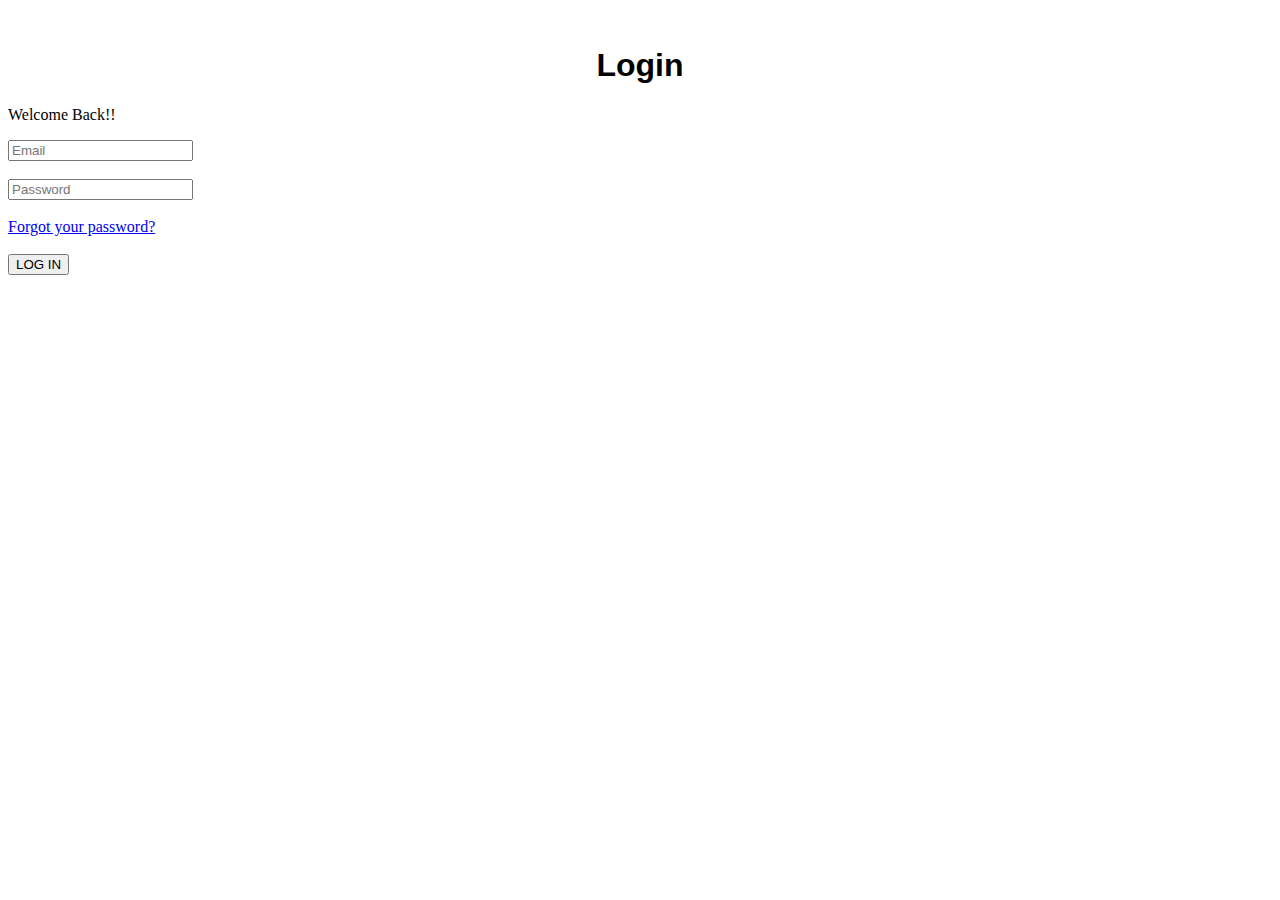
==== index.html @ 58798fef "Add files via upload" ====
<html>
    <head>
        <link href="index_css.css" rel="stylesheet">
        <title>LOGIN</title>
    </head>
    <body>
        <form class="header">
            <br>
            <h1 style="font-family:'Segoe UI', Tahoma, Geneva, Verdana, sans-serif;background-color: white; text-align: center;">Login</h1>
            
            <p class="p1">Welcome Back!!</p>

            <input type="email" placeholder="Email"><br><br>

            <input type="password" placeholder="Password"><br><br>

            <a href="#" class="p1">Forgot your password?</a><br><br>

            <button value="submit">LOG IN</button>
        </form>
    </body>
</html>
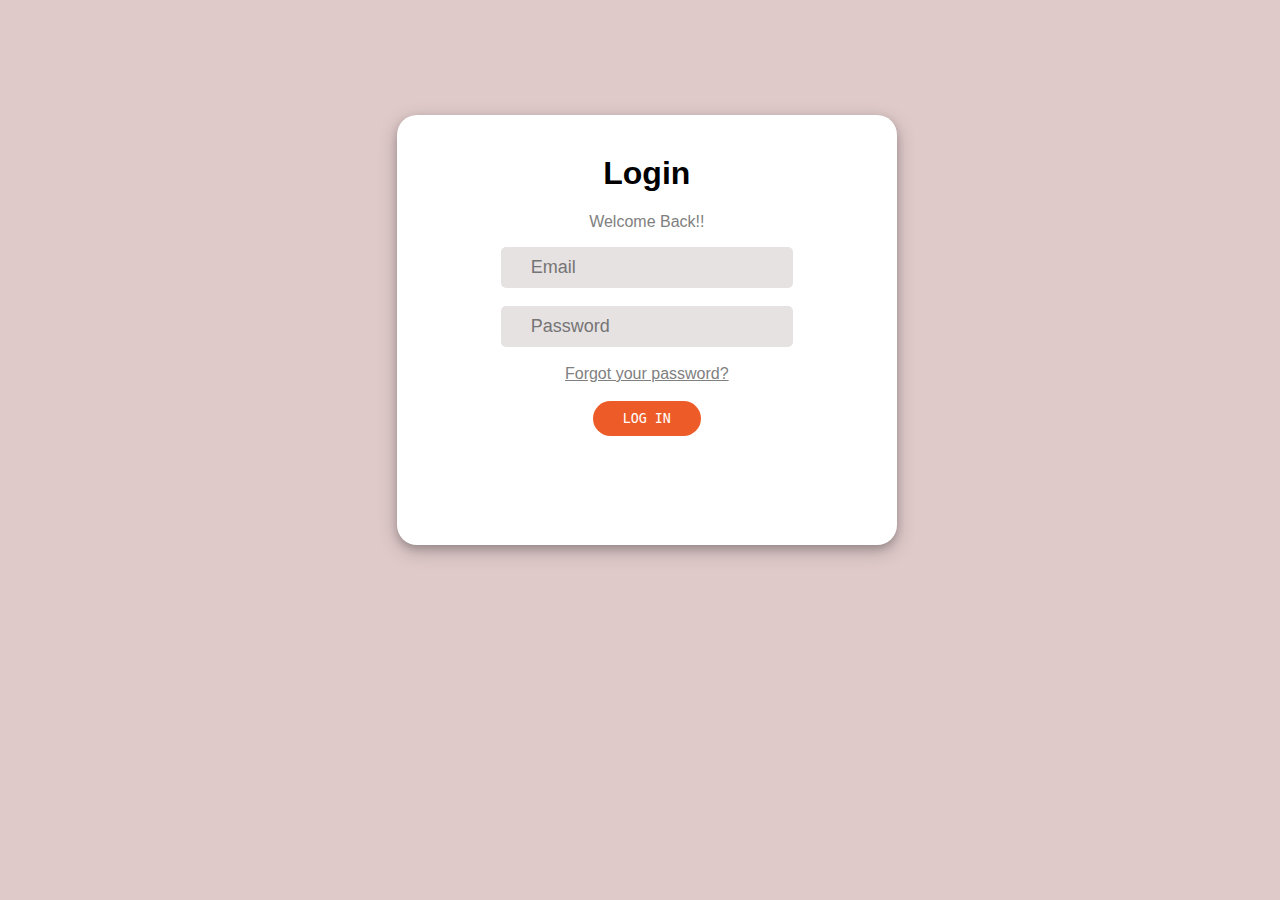
==== commit c4b630a4: "Update index.html" ====
--- a/index.html
+++ b/index.html
@@ -1,6 +1,6 @@
 <html>
     <head>
-        <link href="index_css.css" rel="stylesheet">
+        <link href="css/index_css.css" rel="stylesheet">
         <title>LOGIN</title>
     </head>
     <body>
@@ -19,4 +19,4 @@
             <button value="submit">LOG IN</button>
         </form>
     </body>
-</html>+</html>
--- a/css/index_css.css
+++ b/css/index_css.css
@@ -0,0 +1,58 @@
+* {
+    text-align: center;
+    background-color:rgb(223, 201, 201);
+  }
+
+  body
+  {
+    margin-left: 30%;
+    margin-top: 9%;
+    padding-left: 1%;
+  }
+
+  .header
+  {
+    background-color: white;
+    text-align: center;
+    font-family:'Segoe UI', Tahoma, Geneva, Verdana, sans-serif;
+    position: relative;
+    overflow: hidden;
+    width: 500px;
+    max-width: 100%;
+    min-height: 430px;
+    border-radius: 20px;
+    box-shadow: 0 4px 8px 0 rgba(0, 0, 0, 0.2), 0 6px 20px 0 rgba(0, 0, 0, 0.19);
+  }
+
+  input
+  {
+    background-color: rgb(231, 226, 226);
+    border: 0ch;
+    padding-left: 30px;
+    padding-top: 10px;
+    padding-bottom: 10px;
+    padding-right: 30px;
+    text-align: left;
+    border-radius: 5px;
+    font-size: large;
+  }
+
+  .p1
+  {
+    font-family:'Segoe UI', Tahoma, Geneva, Verdana, sans-serif;
+    color: gray;
+    background-color: white;
+  }
+
+  button
+  {
+    background-color: rgb(237, 92, 40);
+    color: white;
+    border: 0ch;
+    font-family:monospace;
+    padding-left: 30px;
+    padding-top: 10px;
+    padding-bottom: 10px;
+    padding-right: 30px;
+    border-radius: 35px;
+  }